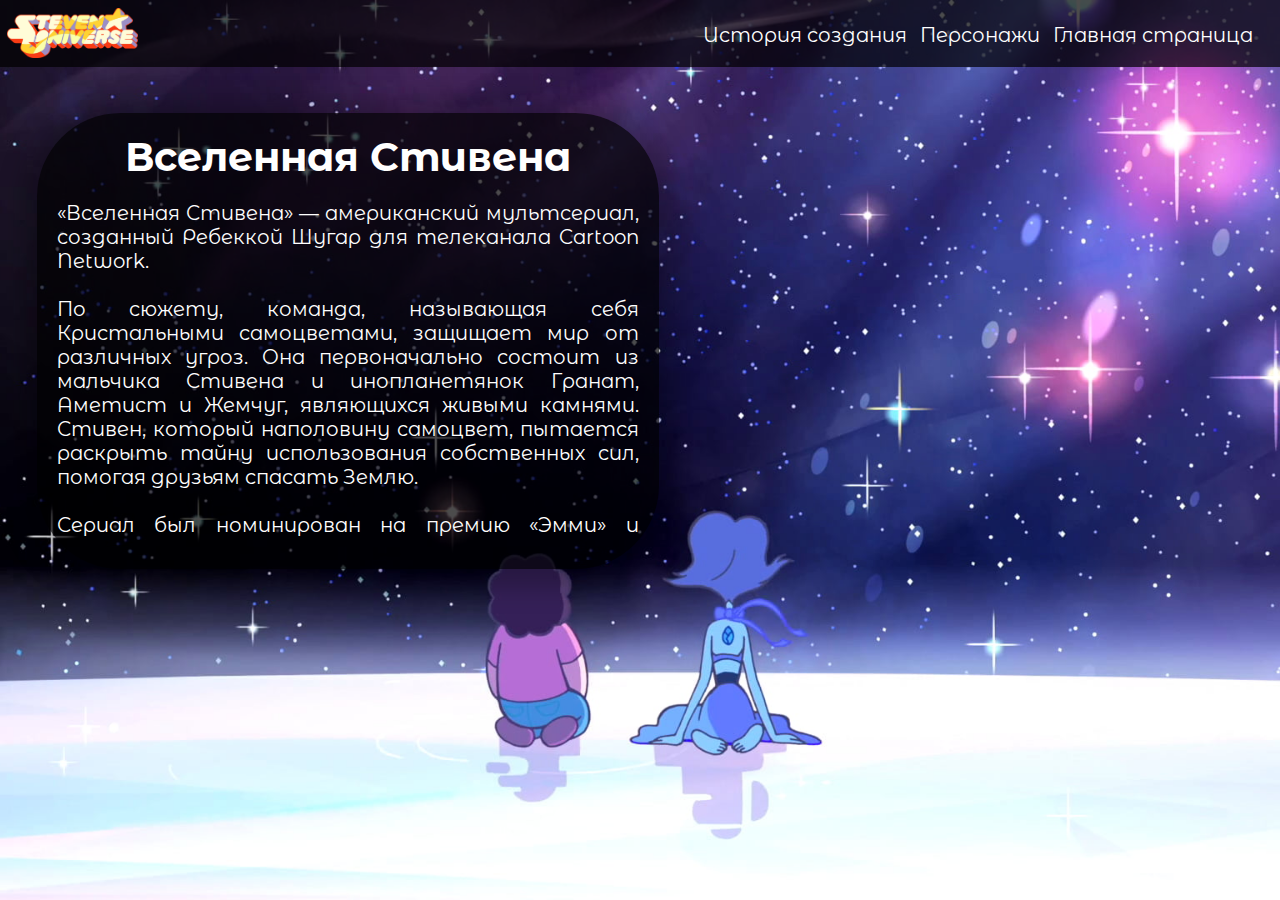
==== StevenUniverse/stevenUniverse.html @ 49a22d0c "v 1.0" ====
<!DOCTYPE html>
<html lang="ru">
<head>
    <meta charset="UTF-8">
    <meta name="viewport" content="width=device-width, initial-scale=1.0">
    <title>Вселенная Стивена</title>
    <link rel="stylesheet" href="css/main_style.css">
</head>
<body>
    <header>
        <img id="logo" src="../img/stevenUniverse/logo.png" alt="Логотив Встеленной Стивена">
        <div class="list">
            <ul>
                <li><a href="pages/history.html">История создания</a></li>
                <li><a href="pages/heroes.html">Персонажи</a></li>
                <li><a href="../index.html">Главная страница</a></li>
            </ul>
        </div>
    </header>
    <main>
        <h1>Вселенная Стивена</h1>
        <div class="text">
            <p>
                «Вселенная Стивена» — американский мультсериал, созданный Ребеккой Шугар для телеканала Cartoon Network. <br> <br>

                По сюжету, команда, называющая себя Кристальными самоцветами, защищает мир от различных угроз. Она первоначально состоит из мальчика Стивена и инопланетянок Гранат, Аметист и Жемчуг, являющихся живыми камнями. Стивен, который наполовину самоцвет, пытается раскрыть тайну использования собственных сил, помогая друзьям спасать Землю. <br> <br>

                Сериал был номинирован на премию «Эмми» и дважды на «Энни». Мультсериал закончился 21 января 2019 года и насчитывал 6 сезонов.
            </p>
        </div>
    </main>
</body>
</html>
---- StevenUniverse/css/main_style.css ----
@import url('https://fonts.googleapis.com/css2?family=Montserrat+Alternates:ital,wght@0,100;0,400;0,700;1,400;1,700&display=swap');

* {
    font-family: "Montserrat Alternates", sans-serif;
    margin: 0;
    padding: 0;
    color: white;
}

body {
    background-image: url(../../img/stevenUniverse/PCBackgroundMain.jpg);
    background-position: center;
    background-size: cover;
    height: 100vh;
    width: 100%;
}

header {
    display: block;
    width: 100%;
    height: 7.407vh;
    min-height: 60px;
    background-color: rgba(0, 0, 0, 0.7);
}

#logo {
    display: inline-block;
    height: 5.55vh;
    padding-top: 0.92vh;
    padding-left: 0.52vw;
}

.list {
    display: block;
    width: 50vw;
    float: right;
    padding-right: 1.04vw;
    padding-top: 2.5vh;
}

ul {
    display: flex;
    flex-direction: row;
    justify-content: end;
    align-items: center;
    list-style-type: none;
    margin: 0;
    font-size: 2.2vh;
}

li {
    padding-right: 1.04vw;
}

a:active {
    color: white;
}

a {
    text-decoration: none;
}

main {
    display: block;
    font-size: 1.25em;
    width: 45.46875vw;
    height: 46.25vh;
    text-align: justify;
    padding: 20px;
    background-color: rgba(0, 0, 0, 0.7);
    border-radius: 9.29vh;
    box-shadow: 0px 4px 24px 15px rgba(0, 0, 0, 0.25);
    margin-top: 5.1vh;
    margin-left: 2.86vw;
    overflow: hidden;
}

h1 {
    display: block;
    font-size: 4.4vh;
    text-align: center;
}

p {
    margin-top: 20px;
    display: inline-block;
    font-size: 2.2vh;
}

.text {
    width: 100%;
    padding-right: 1vw;
    height: 40vh;
    overflow: hidden;
    overflow-y: auto;
}

/* Стили для скроллбара в WebKit-браузерах */
.text::-webkit-scrollbar {
    width: 7px; /* Ширина скроллбара */
    border-radius: 5px;
}
  
.text::-webkit-scrollbar-track {
    background: rgba(255, 255, 255, 0.1); /* Цвет фона трека */
    border-radius: 10px; /* Закругление углов трека */
}
  
.text::-webkit-scrollbar-thumb {
    background: rgba(255, 255, 255, 0.5); /* Цвет ползунка */
    border-radius: 10px; /* Закругление углов ползунка */
}
  
.text::-webkit-scrollbar-thumb:hover {
    background: rgba(255, 255, 255, 0.7); /* Цвет ползунка при наведении */
}
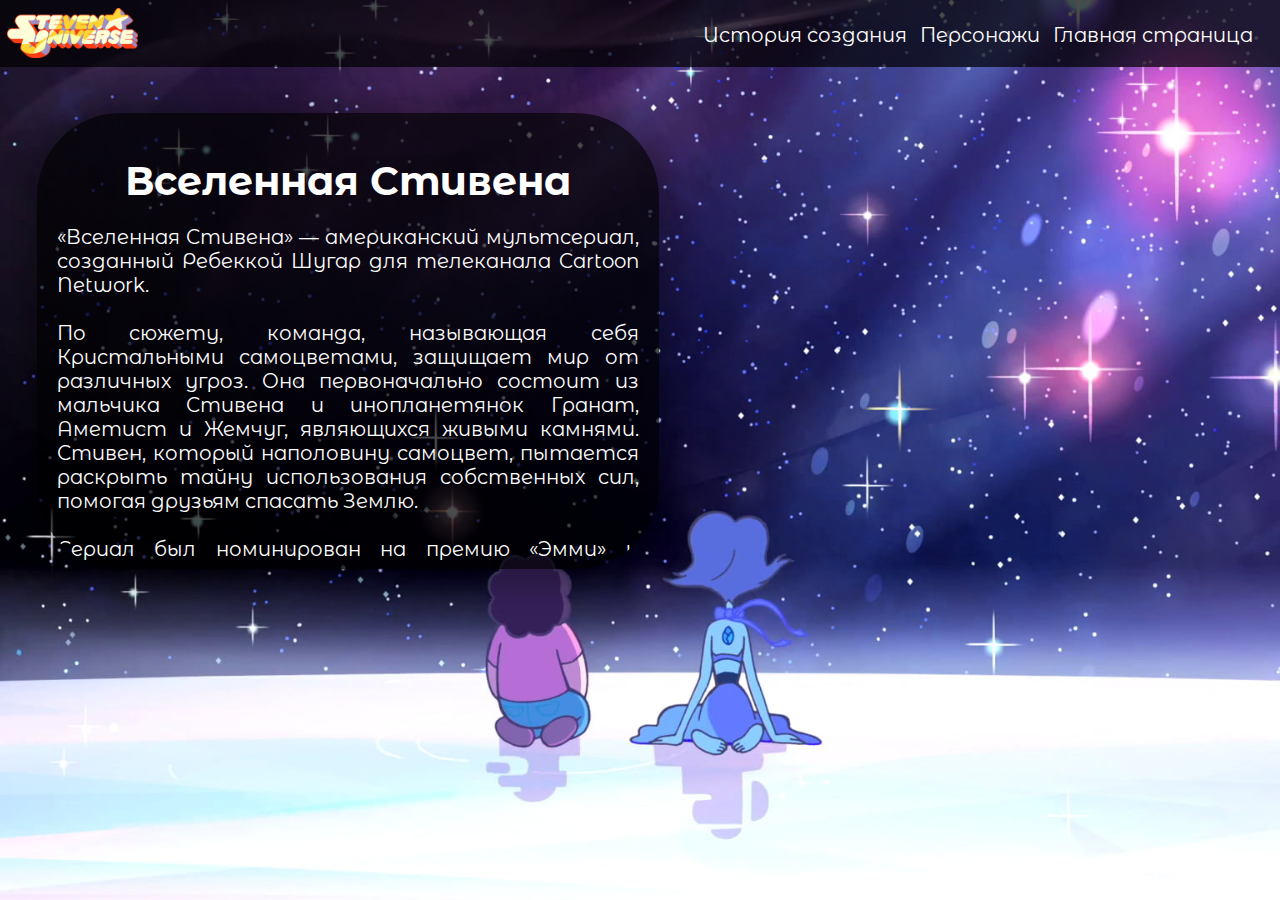
==== commit b5826610: "v 1.1" ====
--- a/StevenUniverse/stevenUniverse.html
+++ b/StevenUniverse/stevenUniverse.html
@@ -18,15 +18,19 @@
         </div>
     </header>
     <main>
-        <h1>Вселенная Стивена</h1>
-        <div class="text">
-            <p>
-                «Вселенная Стивена» — американский мультсериал, созданный Ребеккой Шугар для телеканала Cartoon Network. <br> <br>
+        <img id="mobileImg" src="../img/stevenUniverse/PhoneBackgroundMain.png"> 
+        
+        <div class="mobile_text">
+            <h1>Вселенная Стивена</h1>
+            <div class="text">
+                <p>
+                    «Вселенная Стивена» — американский мультсериал, созданный Ребеккой Шугар для телеканала Cartoon Network. <br> <br>
 
-                По сюжету, команда, называющая себя Кристальными самоцветами, защищает мир от различных угроз. Она первоначально состоит из мальчика Стивена и инопланетянок Гранат, Аметист и Жемчуг, являющихся живыми камнями. Стивен, который наполовину самоцвет, пытается раскрыть тайну использования собственных сил, помогая друзьям спасать Землю. <br> <br>
+                    По сюжету, команда, называющая себя Кристальными самоцветами, защищает мир от различных угроз. Она первоначально состоит из мальчика Стивена и инопланетянок Гранат, Аметист и Жемчуг, являющихся живыми камнями. Стивен, который наполовину самоцвет, пытается раскрыть тайну использования собственных сил, помогая друзьям спасать Землю. <br> <br>
 
-                Сериал был номинирован на премию «Эмми» и дважды на «Энни». Мультсериал закончился 21 января 2019 года и насчитывал 6 сезонов.
-            </p>
+                    Сериал был номинирован на премию «Эмми» и дважды на «Энни». Мультсериал закончился 21 января 2019 года и насчитывал 6 сезонов.
+                </p>
+            </div>
         </div>
     </main>
 </body>
--- a/StevenUniverse/css/main_style.css
+++ b/StevenUniverse/css/main_style.css
@@ -113,4 +113,73 @@
   
 .text::-webkit-scrollbar-thumb:hover {
     background: rgba(255, 255, 255, 0.7); /* Цвет ползунка при наведении */
+}
+
+#mobileImg {
+    width: 0;
+}
+
+@media (max-width: 1130px) { 
+
+    ul {
+        font-size: 2vh;
+        text-align: center;
+    }
+
+    body { 
+        background-image: none;
+        background-color: rgba(179, 176, 223, 0.6);
+    }
+
+    * {
+        color: black;
+    }
+
+    main {
+        display: block;
+        height: 100%;
+        width: 100%;
+        box-shadow: none;
+        background-color: rgba(255, 255, 255, 0);
+        margin: 0;
+        padding: 0;
+        overflow: hidden;
+        border-radius: 0;
+    }
+
+    h1 {
+        display: none;
+    }
+
+    header {
+        background-color: rgba(0, 0, 0, 0);
+        height: 10vh;
+    }
+
+
+    #mobileImg {
+        display: block;
+        width: 100%;
+    }
+
+    .text {
+        height: 100%;
+        width: calc(100% - 3vh);
+        display: block;
+        margin-left: 1.5vh;
+    }
+}
+
+@media (max-width: 575px) {
+    #logo {
+        width: 0;
+    }
+
+    ul {
+        align-content: stretch;
+    }
+
+    header {
+        width: 100%;
+    }
 }